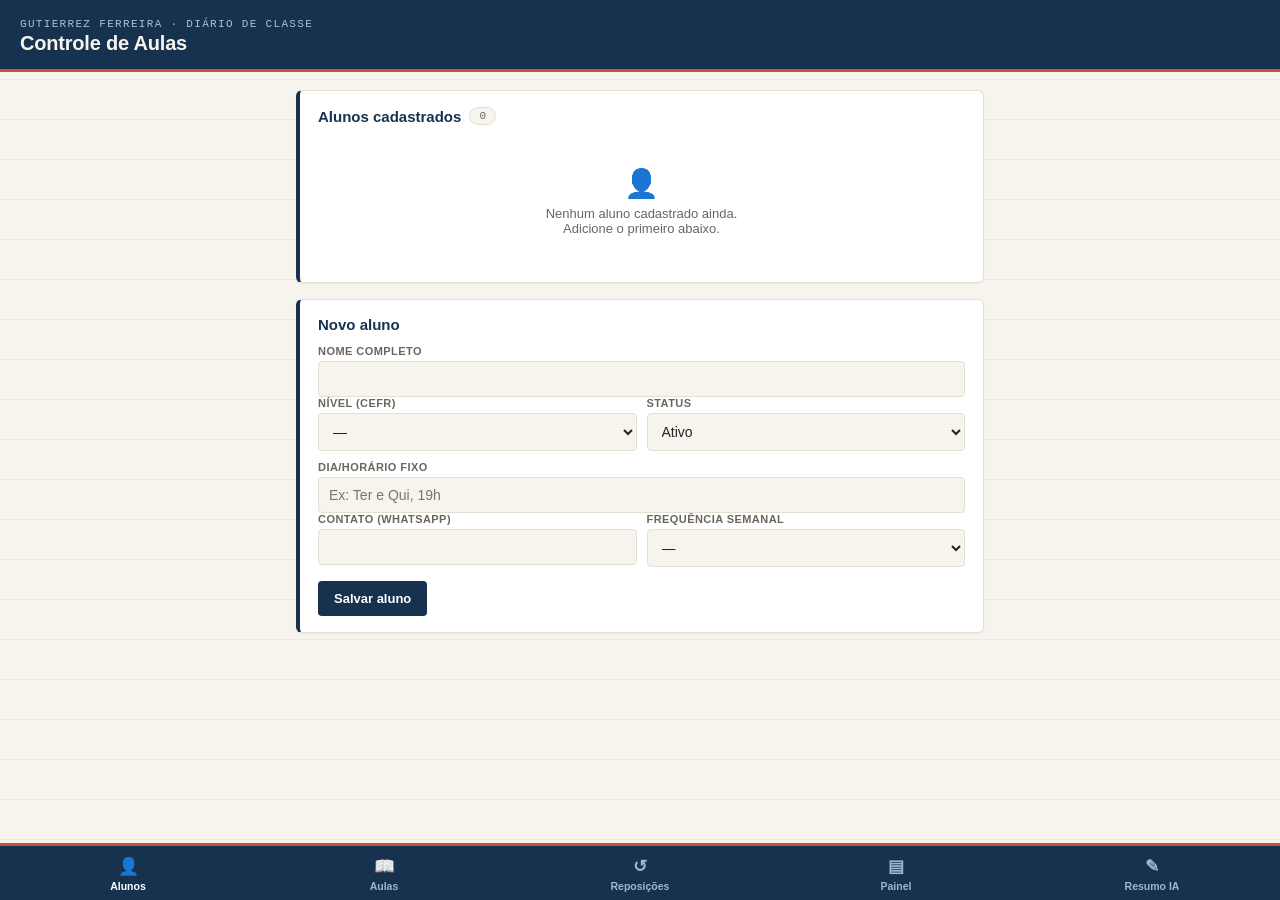
==== index.html @ c3eec880 "Add files via upload" ====
<!DOCTYPE html>
<html lang="pt-BR">
<head>
<meta charset="UTF-8">
<meta name="viewport" content="width=device-width, initial-scale=1, maximum-scale=1">
<title>Controle de Aulas — Gutierrez Ferreira</title>
<link rel="manifest" href="manifest.json">
<meta name="theme-color" content="#16324F">
<link rel="apple-touch-icon" href="icons/icon-192.png">
<meta name="apple-mobile-web-app-capable" content="yes">
<meta name="apple-mobile-web-app-status-bar-style" content="black-translucent">
<link rel="stylesheet" href="style.css">
</head>
<body>

<header class="app-header">
  <div class="eyebrow">Gutierrez Ferreira · Diário de classe</div>
  <h1>Controle de Aulas</h1>
</header>

<main id="app-main"></main>

<nav class="tabbar">
  <button data-tab="alunos" class="active"><span class="icon">👤</span>Alunos</button>
  <button data-tab="aulas"><span class="icon">📖</span>Aulas</button>
  <button data-tab="reposicoes"><span class="icon">↺</span>Reposições</button>
  <button data-tab="dashboard"><span class="icon">▤</span>Painel</button>
  <button data-tab="resumoia"><span class="icon">✎</span>Resumo IA</button>
</nav>

<div id="toast" class="toast"></div>

<script src="app.js"></script>
</body>
</html>
---- style.css ----
:root {
  --ink: #16324F;
  --ink-light: #2A4D73;
  --paper: #F7F4EE;
  --paper-line: #E4DFD3;
  --coral: #C1543A;
  --coral-soft: #F3E2DC;
  --success: #3C7A5F;
  --success-soft: #DEEDE6;
  --warn: #B5852F;
  --warn-soft: #F3E7CF;
  --text: #232323;
  --text-muted: #6B6560;
  --mono: "IBM Plex Mono", "Courier New", monospace;
  --sans: "Inter", -apple-system, BlinkMacSystemFont, "Segoe UI", sans-serif;
}

* { box-sizing: border-box; }

html, body {
  margin: 0;
  padding: 0;
  background: var(--paper);
  color: var(--text);
  font-family: var(--sans);
  -webkit-font-smoothing: antialiased;
}

body {
  background-image: repeating-linear-gradient(
    to bottom,
    transparent,
    transparent 39px,
    var(--paper-line) 40px
  );
  min-height: 100vh;
  padding-bottom: 84px;
}

header.app-header {
  background: var(--ink);
  color: var(--paper);
  padding: 18px 20px 14px;
  position: sticky;
  top: 0;
  z-index: 20;
  border-bottom: 3px solid var(--coral);
}

header.app-header .eyebrow {
  font-family: var(--mono);
  font-size: 11px;
  letter-spacing: 0.12em;
  text-transform: uppercase;
  color: #A9C3D9;
  margin-bottom: 2px;
}

header.app-header h1 {
  margin: 0;
  font-size: 20px;
  font-weight: 700;
  letter-spacing: -0.01em;
}

main {
  max-width: 720px;
  margin: 0 auto;
  padding: 18px 16px 40px;
}

.card {
  background: #FFFFFF;
  border: 1px solid var(--paper-line);
  border-left: 4px solid var(--ink);
  border-radius: 6px;
  padding: 16px 18px;
  margin-bottom: 16px;
  box-shadow: 0 1px 2px rgba(22, 50, 79, 0.06);
}

.card h2 {
  font-size: 15px;
  margin: 0 0 12px;
  color: var(--ink);
  display: flex;
  align-items: center;
  gap: 8px;
}

.card h2 .count {
  font-family: var(--mono);
  font-size: 11px;
  background: var(--paper);
  border: 1px solid var(--paper-line);
  border-radius: 20px;
  padding: 2px 9px;
  color: var(--text-muted);
  font-weight: 400;
}

label {
  display: block;
  font-size: 11px;
  font-weight: 600;
  text-transform: uppercase;
  letter-spacing: 0.04em;
  color: var(--text-muted);
  margin-bottom: 4px;
  margin-top: 10px;
}
label:first-child { margin-top: 0; }

input, select, textarea {
  width: 100%;
  padding: 9px 10px;
  border: 1px solid var(--paper-line);
  border-radius: 4px;
  font-family: var(--sans);
  font-size: 14px;
  background: var(--paper);
  color: var(--text);
}
textarea { resize: vertical; min-height: 56px; }
input:focus, select:focus, textarea:focus {
  outline: 2px solid var(--ink-light);
  outline-offset: 1px;
  background: #fff;
}

.grid-2 { display: grid; grid-template-columns: 1fr 1fr; gap: 0 10px; }

.btn {
  display: inline-flex;
  align-items: center;
  gap: 6px;
  border: none;
  border-radius: 4px;
  padding: 10px 16px;
  font-family: var(--sans);
  font-size: 13px;
  font-weight: 600;
  cursor: pointer;
  margin-top: 14px;
}
.btn-primary { background: var(--ink); color: #fff; }
.btn-primary:hover { background: var(--ink-light); }
.btn-danger { background: transparent; color: var(--coral); border: 1px solid var(--coral); padding: 6px 10px; font-size: 12px; margin-top: 0; }
.btn-ghost { background: transparent; color: var(--ink); border: 1px solid var(--paper-line); padding: 6px 10px; font-size: 12px; margin-top: 0; }
.btn-small { padding: 5px 9px; font-size: 11px; margin-top: 0; }

.row-item {
  display: flex;
  justify-content: space-between;
  align-items: flex-start;
  gap: 10px;
  padding: 10px 0;
  border-bottom: 1px dashed var(--paper-line);
  font-size: 13px;
}
.row-item:last-child { border-bottom: none; }
.row-main { flex: 1; }
.row-title { font-weight: 600; color: var(--ink); }
.row-sub { color: var(--text-muted); font-size: 12px; margin-top: 2px; }
.row-actions { display: flex; gap: 6px; flex-shrink: 0; }

.tag {
  display: inline-block;
  font-family: var(--mono);
  font-size: 10.5px;
  padding: 2px 7px;
  border-radius: 3px;
  font-weight: 600;
  margin-right: 4px;
}
.tag-presente { background: var(--success-soft); color: var(--success); }
.tag-falta { background: var(--coral-soft); color: var(--coral); }
.tag-reposicao { background: var(--warn-soft); color: var(--warn); }
.tag-pendente { background: var(--warn-soft); color: var(--warn); }
.tag-concluida { background: var(--success-soft); color: var(--success); }
.tag-agendada { background: #DDE7F0; color: var(--ink); }

.empty-state {
  text-align: center;
  padding: 30px 10px;
  color: var(--text-muted);
  font-size: 13px;
}
.empty-state .big { font-size: 28px; margin-bottom: 6px; }

nav.tabbar {
  position: fixed;
  bottom: 0;
  left: 0;
  right: 0;
  background: var(--ink);
  display: flex;
  z-index: 30;
  border-top: 3px solid var(--coral);
  padding-bottom: env(safe-area-inset-bottom);
}
nav.tabbar button {
  flex: 1;
  background: none;
  border: none;
  color: #9FB6CB;
  padding: 10px 2px 8px;
  font-size: 10.5px;
  font-family: var(--sans);
  font-weight: 600;
  display: flex;
  flex-direction: column;
  align-items: center;
  gap: 3px;
  cursor: pointer;
}
nav.tabbar button.active { color: #fff; }
nav.tabbar button .icon { font-size: 17px; }
nav.tabbar button.active .icon { filter: none; }

.stat-grid {
  display: grid;
  grid-template-columns: repeat(2, 1fr);
  gap: 10px;
  margin-bottom: 4px;
}
.stat-box {
  background: var(--paper);
  border: 1px solid var(--paper-line);
  border-radius: 5px;
  padding: 10px 12px;
}
.stat-num {
  font-family: var(--mono);
  font-size: 22px;
  font-weight: 700;
  color: var(--ink);
  line-height: 1.1;
}
.stat-label {
  font-size: 10.5px;
  color: var(--text-muted);
  text-transform: uppercase;
  letter-spacing: 0.03em;
  margin-top: 2px;
}

.student-table { width: 100%; border-collapse: collapse; font-size: 12.5px; }
.student-table th {
  text-align: left;
  font-size: 10.5px;
  text-transform: uppercase;
  color: var(--text-muted);
  padding: 6px 6px;
  border-bottom: 2px solid var(--ink);
}
.student-table td { padding: 8px 6px; border-bottom: 1px dashed var(--paper-line); }
.pct-bar-bg { background: var(--paper-line); border-radius: 3px; height: 6px; width: 100%; overflow: hidden; margin-top: 3px; }
.pct-bar-fill { background: var(--success); height: 100%; }

.ia-output {
  background: var(--ink);
  color: #DCE8F2;
  font-family: var(--mono);
  font-size: 12px;
  padding: 14px;
  border-radius: 5px;
  white-space: pre-wrap;
  line-height: 1.6;
  max-height: 320px;
  overflow-y: auto;
}

.toast {
  position: fixed;
  bottom: 90px;
  left: 50%;
  transform: translateX(-50%);
  background: var(--ink);
  color: #fff;
  padding: 9px 18px;
  border-radius: 20px;
  font-size: 12.5px;
  z-index: 50;
  opacity: 0;
  transition: opacity 0.2s;
  pointer-events: none;
}
.toast.show { opacity: 1; }

.section-hidden { display: none; }

.install-banner {
  background: var(--coral-soft);
  border: 1px solid var(--coral);
  color: var(--coral);
  padding: 8px 12px;
  border-radius: 5px;
  font-size: 12px;
  margin-bottom: 14px;
  display: flex;
  justify-content: space-between;
  align-items: center;
  gap: 8px;
}
.install-banner button { flex-shrink: 0; }

@media (max-width: 380px) {
  .grid-2 { grid-template-columns: 1fr; }
}
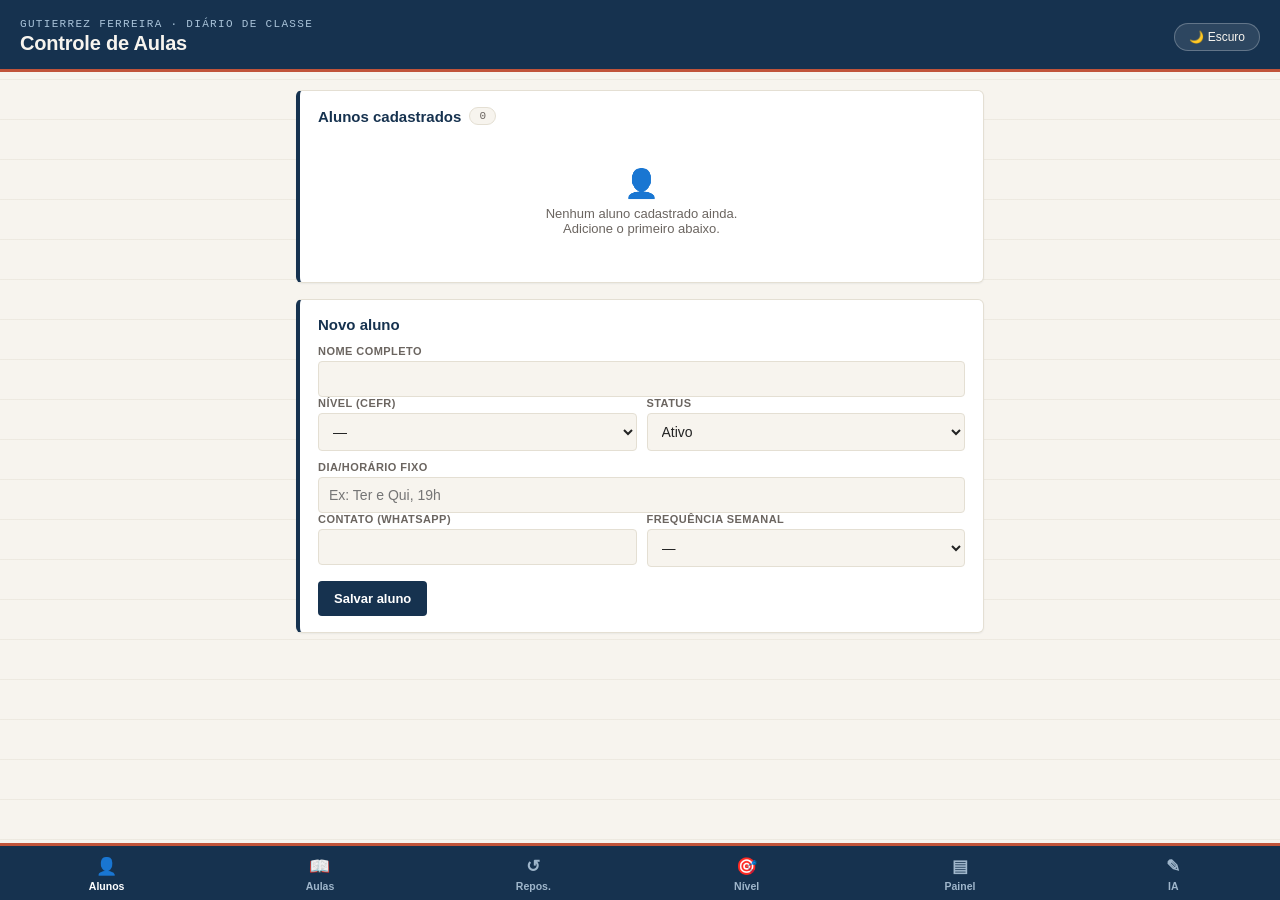
==== commit c0def8cd: "Add files via upload" ====
--- a/index.html
+++ b/index.html
@@ -14,8 +14,13 @@
 <body>
 
 <header class="app-header">
-  <div class="eyebrow">Gutierrez Ferreira · Diário de classe</div>
-  <h1>Controle de Aulas</h1>
+  <div class="header-row">
+    <div>
+      <div class="eyebrow">Gutierrez Ferreira · Diário de classe</div>
+      <h1>Controle de Aulas</h1>
+    </div>
+    <button id="btn-theme" class="btn-theme-toggle">🌙 Escuro</button>
+  </div>
 </header>
 
 <main id="app-main"></main>
@@ -23,9 +28,10 @@
 <nav class="tabbar">
   <button data-tab="alunos" class="active"><span class="icon">👤</span>Alunos</button>
   <button data-tab="aulas"><span class="icon">📖</span>Aulas</button>
-  <button data-tab="reposicoes"><span class="icon">↺</span>Reposições</button>
+  <button data-tab="reposicoes"><span class="icon">↺</span>Repos.</button>
+  <button data-tab="nivelamento"><span class="icon">🎯</span>Nível</button>
   <button data-tab="dashboard"><span class="icon">▤</span>Painel</button>
-  <button data-tab="resumoia"><span class="icon">✎</span>Resumo IA</button>
+  <button data-tab="resumoia"><span class="icon">✎</span>IA</button>
 </nav>
 
 <div id="toast" class="toast"></div>
--- a/style.css
+++ b/style.css
@@ -11,8 +11,25 @@
   --warn-soft: #F3E7CF;
   --text: #232323;
   --text-muted: #6B6560;
+  --card-bg: #FFFFFF;
   --mono: "IBM Plex Mono", "Courier New", monospace;
   --sans: "Inter", -apple-system, BlinkMacSystemFont, "Segoe UI", sans-serif;
+}
+
+body.dark-theme {
+  --ink: #0F1F30;
+  --ink-light: #1E3A57;
+  --paper: #1A1D22;
+  --paper-line: #33383F;
+  --coral: #E07856;
+  --coral-soft: #3A2620;
+  --success: #6FBE9A;
+  --success-soft: #1E3A2E;
+  --warn: #E0B15E;
+  --warn-soft: #3A2E14;
+  --text: #E9E7E2;
+  --text-muted: #9A9A9A;
+  --card-bg: #23262C;
 }
 
 * { box-sizing: border-box; }
@@ -47,6 +64,25 @@
   border-bottom: 3px solid var(--coral);
 }
 
+.header-row {
+  display: flex;
+  justify-content: space-between;
+  align-items: center;
+  gap: 10px;
+}
+
+.btn-theme-toggle {
+  background: rgba(255,255,255,0.1);
+  border: 1px solid rgba(255,255,255,0.25);
+  color: var(--paper);
+  border-radius: 20px;
+  padding: 6px 14px;
+  font-size: 12px;
+  font-family: var(--sans);
+  cursor: pointer;
+  flex-shrink: 0;
+}
+
 header.app-header .eyebrow {
   font-family: var(--mono);
   font-size: 11px;
@@ -70,7 +106,7 @@
 }
 
 .card {
-  background: #FFFFFF;
+  background: var(--card-bg);
   border: 1px solid var(--paper-line);
   border-left: 4px solid var(--ink);
   border-radius: 6px;
@@ -125,8 +161,34 @@
 input:focus, select:focus, textarea:focus {
   outline: 2px solid var(--ink-light);
   outline-offset: 1px;
-  background: #fff;
-}
+  background: var(--card-bg);
+}
+
+.chip-group {
+  display: flex;
+  flex-wrap: wrap;
+  gap: 6px;
+  margin-top: 2px;
+}
+.chip-check {
+  display: inline-flex;
+  align-items: center;
+  gap: 5px;
+  background: var(--paper);
+  border: 1px solid var(--paper-line);
+  border-radius: 16px;
+  padding: 5px 11px;
+  font-size: 12px;
+  cursor: pointer;
+  user-select: none;
+}
+.chip-check input { width: auto; margin: 0; }
+.chip-check:has(input:checked) {
+  background: var(--ink);
+  border-color: var(--ink);
+  color: #fff;
+}
+.tag-nivel { background: var(--paper); color: var(--ink); border: 1px solid var(--paper-line); }
 
 .grid-2 { display: grid; grid-template-columns: 1fr 1fr; gap: 0 10px; }
 
